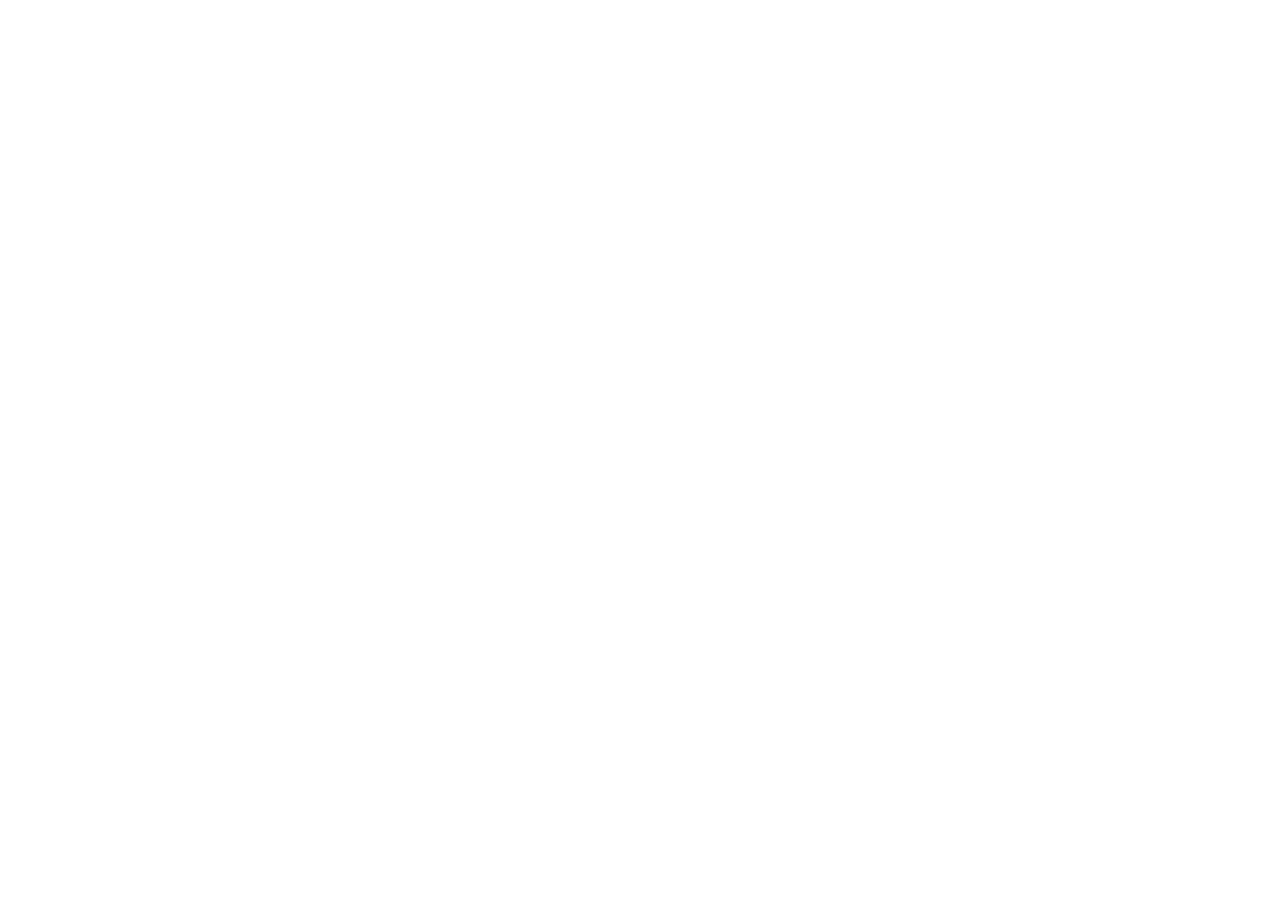
==== index.html @ ac5414c9 "Creación repositorio" ====
<!DOCTYPE html>
<html lang="en">
<head>
    <meta charset="UTF-8">
    <meta name="viewport" content="width=device-width, initial-scale=1.0">
    <title>Document</title>
    
     <!-- LINK BOOTSTRAP -->
     <link rel="stylesheet" href="https://cdn.jsdelivr.net/npm/bootstrap@5.3.3/dist/css/bootstrap.min.css" />
     <!-- LINK CSS -->
    <link rel="stylesheet" href="css/styles.css" />
    <!-- JQUERY -->
    <script src="https://cdnjs.cloudflare.com/ajax/libs/jquery/3.7.1/jquery.min.js" integrity="sha512-v2CJ7UaYy4JwqLDIrZUI/4hqeoQieOmAZNXBeQyjo21dadnwR+8ZaIJVT8EE2iyI61OV8e6M8PP2/4hpQINQ/g==" crossorigin="anonymous" referrerpolicy="no-referrer"></script>


</head>
<body>
    







 <!-- JAVASCRIPT BOOTSTRAP -->
 <script src="https://cdn.jsdelivr.net/npm/bootstrap@5.3.3/dist/js/bootstrap.bundle.min.js" integrity="sha384-YvpcrYf0tY3lHB60NNkmXc5s9fDVZLESaAA55NDzOxhy9GkcIdslK1eN7N6jIeHz" crossorigin="anonymous"></script>


 <!-- JAVASCRIPT -->
  <script src="js/script.js"></script>
</body>
</html>
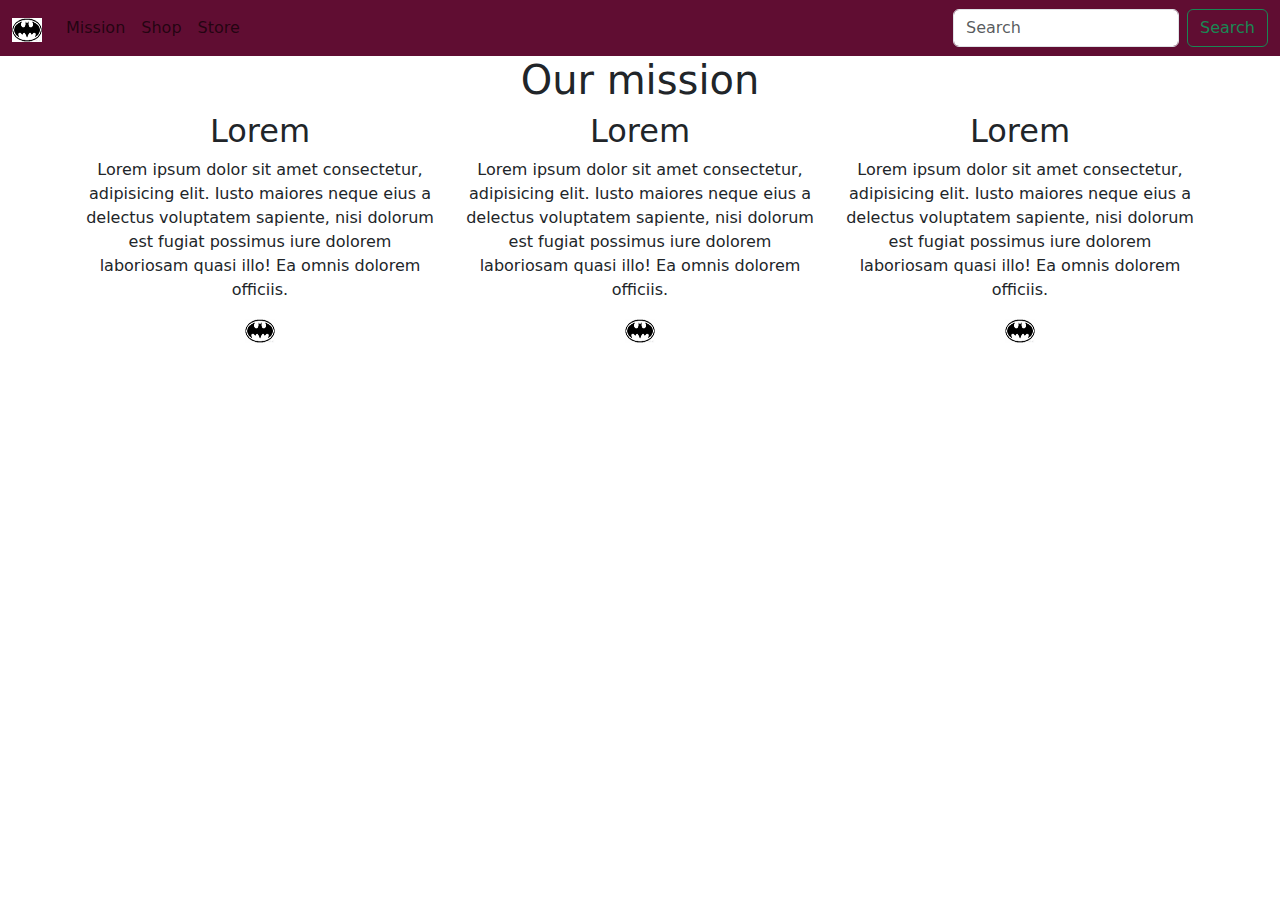
==== commit b60983ae: "Avances (25-10-2024)" ====
--- a/index.html
+++ b/index.html
@@ -15,14 +15,73 @@
 
 </head>
 <body>
-    
+    <!-- NAVBAR BOOTSTRAP -->
+    <nav class="navbar navbar-expand-lg navbar-light" style="background-color: #600D32;">
+        <div class="container-fluid">
+          <a class="navbar-brand" href="#">
+            <img src="media/img/logo.png" alt="" width="30" height="24">
+          </a>
+          <button class="navbar-toggler" type="button" data-bs-toggle="collapse" data-bs-target="#navbarSupportedContent" aria-controls="navbarSupportedContent" aria-expanded="false" aria-label="Toggle navigation">
+            <span class="navbar-toggler-icon"></span>
+          </button>
+          <div class="collapse navbar-collapse" id="navbarSupportedContent">
+            <ul class="navbar-nav me-auto mb-2 mb-lg-0">
+              <li class="nav-item">
+                <a class="nav-link" href="#">Mission</a>
+              </li>
+              <li class="nav-item">
+                <a class="nav-link" href="#">Shop</a>
+              </li>
+              <li class="nav-item">
+                <a class="nav-link" href="#">Store</a>
+              </li>
+
+            </ul>
+            <form class="d-flex">
+              <input class="form-control me-2" type="search" placeholder="Search" aria-label="Search">
+              <button class="btn btn-outline-success" type="submit">Search</button>
+            </form>
+          </div>
+        </div>
+      </nav>
+
+<!--MISSION SECTION-->
+<section class="mission">
+<div class="container text-center">
+<h1> Our mission</h1>
+</div>
+<div class="container text-center">
+
+<div class="row">
+    <div class="col" >
+        <h2>Lorem</h2>
+        <p>Lorem ipsum dolor sit amet consectetur, adipisicing elit. Iusto maiores neque eius a delectus voluptatem sapiente, nisi dolorum est fugiat possimus iure dolorem laboriosam quasi illo! Ea omnis dolorem officiis.</p>
+        <img src="media/img/logo.png" alt="" width="30" height="24">
+        </div>
+        <div class="col">
+            <h2>Lorem</h2>
+            <p>Lorem ipsum dolor sit amet consectetur, adipisicing elit. Iusto maiores neque eius a delectus voluptatem sapiente, nisi dolorum est fugiat possimus iure dolorem laboriosam quasi illo! Ea omnis dolorem officiis.</p>
+            <img src="media/img/logo.png" alt="" width="30" height="24">
+            </div>
+            <div class="col">
+                <h2>Lorem</h2>
+                <p>Lorem ipsum dolor sit amet consectetur, adipisicing elit. Iusto maiores neque eius a delectus voluptatem sapiente, nisi dolorum est fugiat possimus iure dolorem laboriosam quasi illo! Ea omnis dolorem officiis.</p>
+                <img src="media/img/logo.png" alt="" width="30" height="24">
+                </div>
+
+            </div>
+            </div>
+</section>
+
+<!--SHOPS SECTION-->
+<!--STORES SECTION-->
 
 
 
 
 
-
-
+<!--FOOTER SECTION-->
+<footer></footer>
  <!-- JAVASCRIPT BOOTSTRAP -->
  <script src="https://cdn.jsdelivr.net/npm/bootstrap@5.3.3/dist/js/bootstrap.bundle.min.js" integrity="sha384-YvpcrYf0tY3lHB60NNkmXc5s9fDVZLESaAA55NDzOxhy9GkcIdslK1eN7N6jIeHz" crossorigin="anonymous"></script>
 
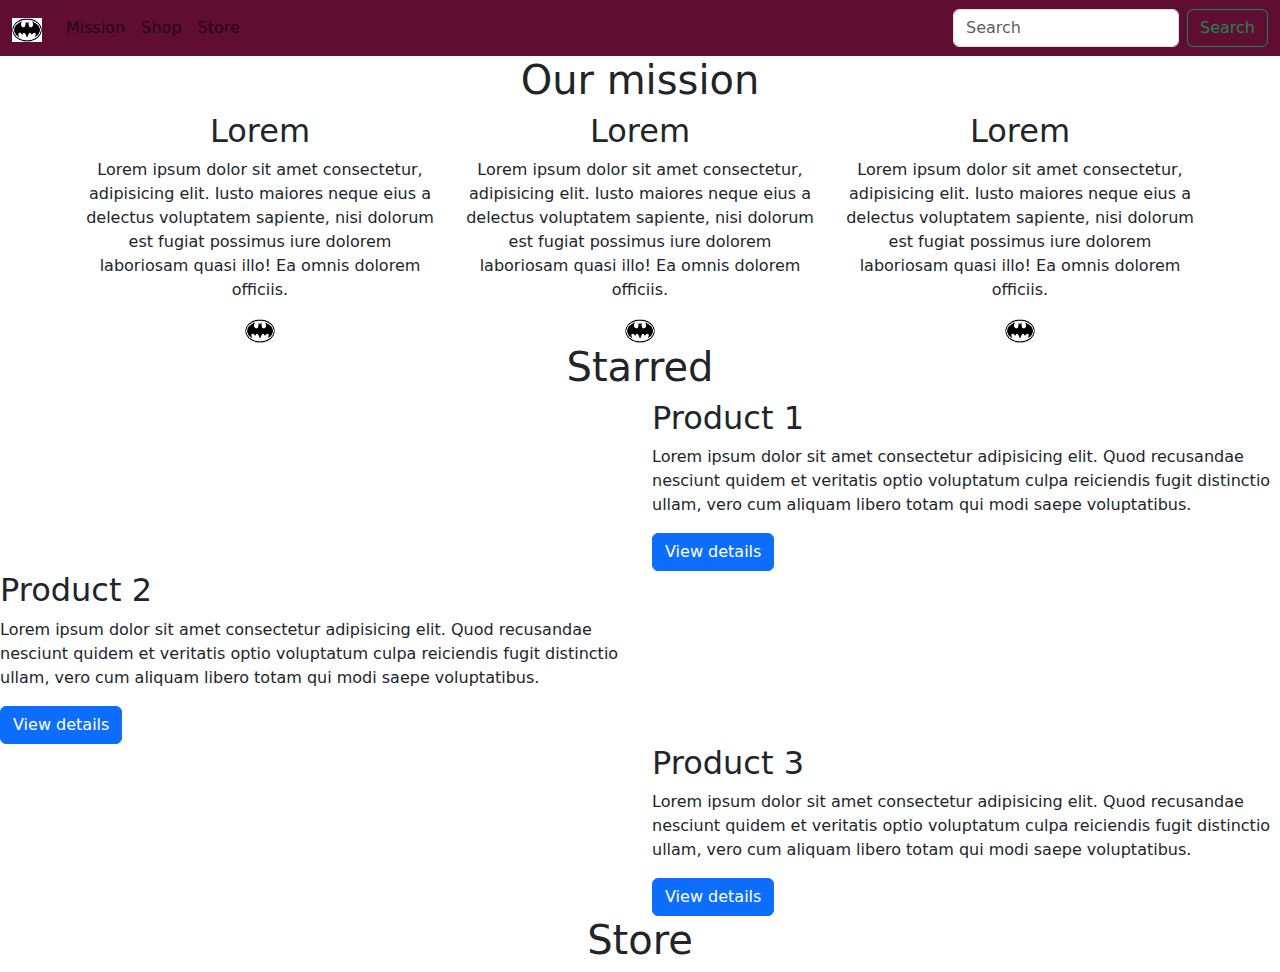
==== commit 0ed16032: "Update index.html" ====
--- a/index.html
+++ b/index.html
@@ -73,10 +73,54 @@
             </div>
 </section>
 
-<!--SHOPS SECTION-->
+
+<!--STARRED SECTION-->
+
+<section class="Starred">
+  <div>
+    <div class="container text-center">
+    <h1>Starred</h1>
+  </div>
+  <div>
+    <div class="row">
+    <div class="col-6">
+      <img src="media/img/stockcafe.jpg" alt="" >
+    </div>
+    <div class="col-6 align-self-center">
+      <h2>Product 1 </h2>
+      <p>Lorem ipsum dolor sit amet consectetur adipisicing elit. Quod recusandae nesciunt quidem et veritatis optio voluptatum culpa reiciendis fugit distinctio ullam, vero cum aliquam libero totam qui modi saepe voluptatibus.</p>
+      <button type="button" class="btn btn-primary">View details</button>
+    </div>
+    </div>
+    <div class="row">
+      <div class="col-6 align-self-center"  >
+        <h2>Product 2 </h2>
+        <p>Lorem ipsum dolor sit amet consectetur adipisicing elit. Quod recusandae nesciunt quidem et veritatis optio voluptatum culpa reiciendis fugit distinctio ullam, vero cum aliquam libero totam qui modi saepe voluptatibus.</p>
+        <button type="button" class="btn btn-primary">View details</button>
+      </div>
+      <div class="col-6">
+        <img src="media/img/stockcafe.jpg" alt="" >
+      </div>
+      </div>
+      <div class="row">
+        <div class="col-6">
+          <img src="media/img/stockcafe.jpg" alt="" >
+        </div>
+        <div class="col-6 align-self-center">
+          <h2>Product 3 </h2>
+          <p>Lorem ipsum dolor sit amet consectetur adipisicing elit. Quod recusandae nesciunt quidem et veritatis optio voluptatum culpa reiciendis fugit distinctio ullam, vero cum aliquam libero totam qui modi saepe voluptatibus.</p>
+          <button type="button" class="btn btn-primary">View details</button>
+        </div>
+        </div>
+  </div>
+  </div>
+</section>
 <!--STORES SECTION-->
-
-
+<section class="Store">
+  <div class="container text-center">
+    <h1>Store</h1>
+  </div>
+</section>
 
 
 
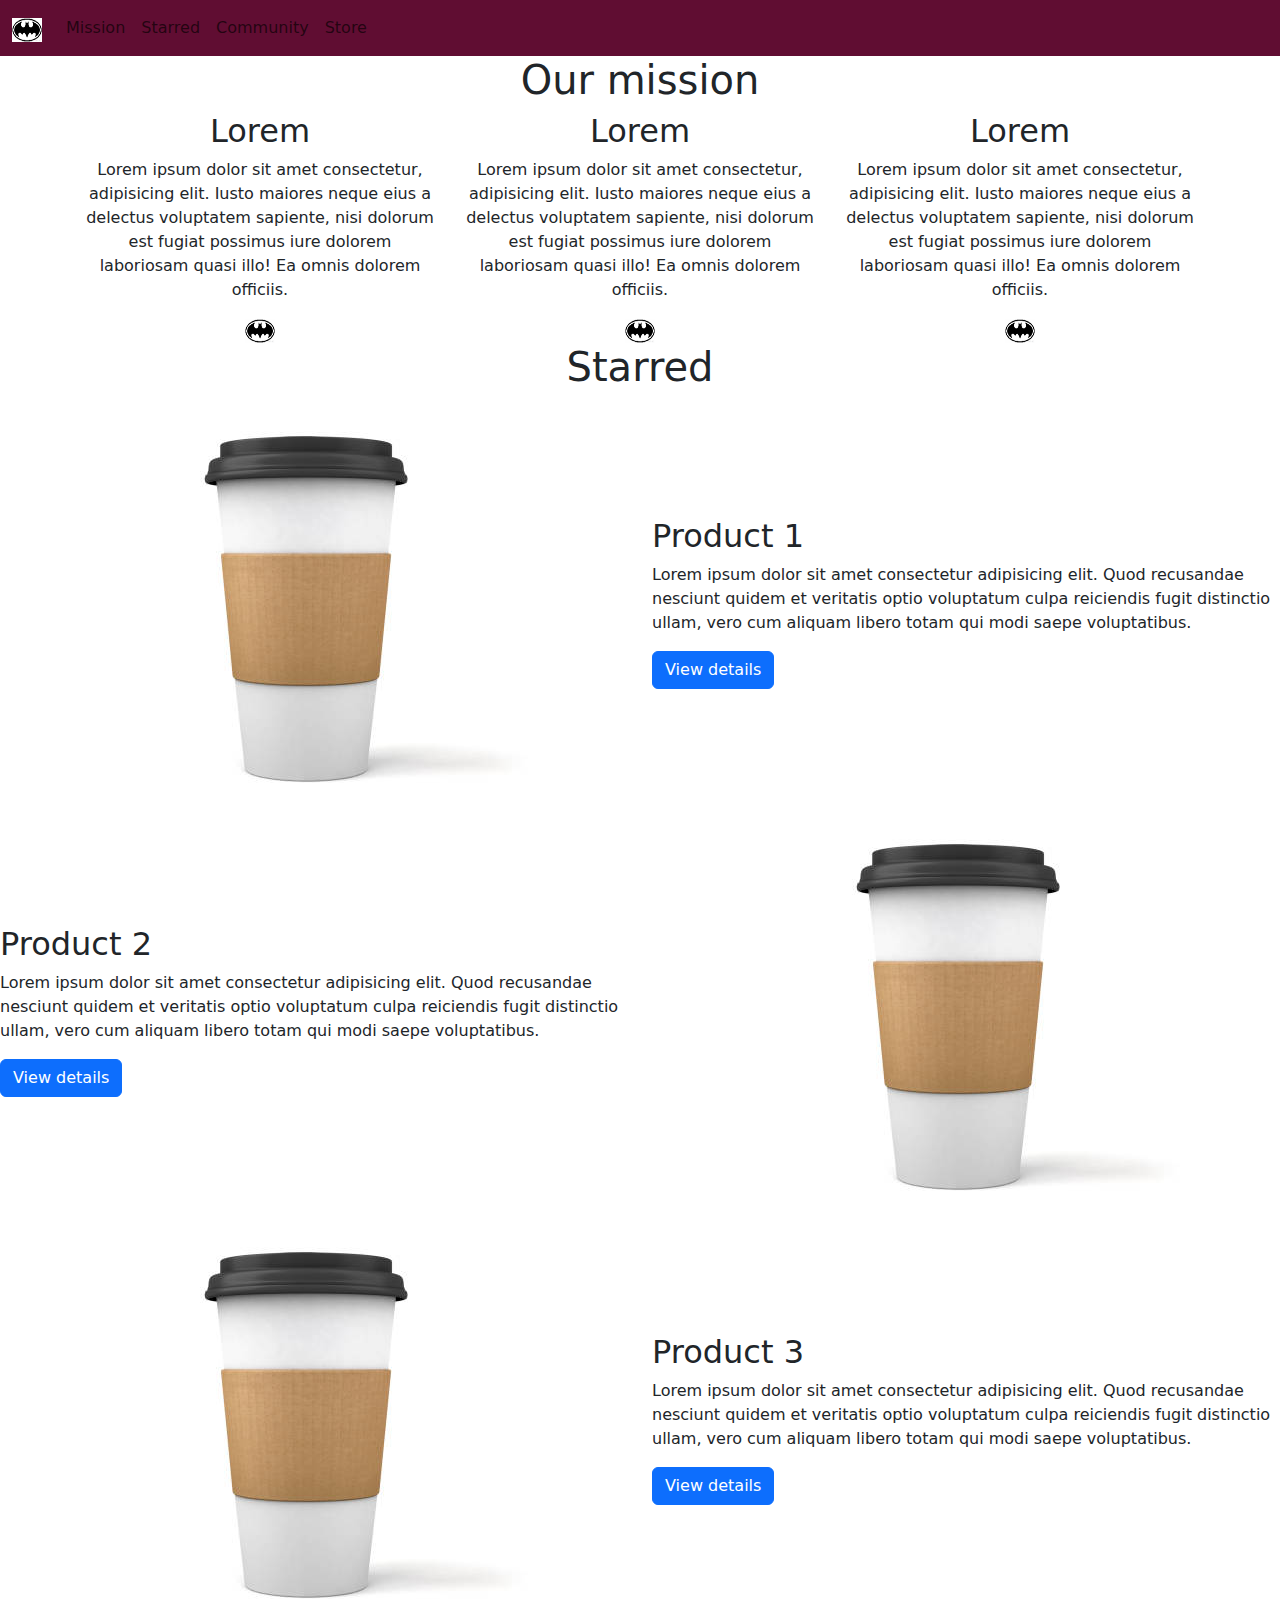
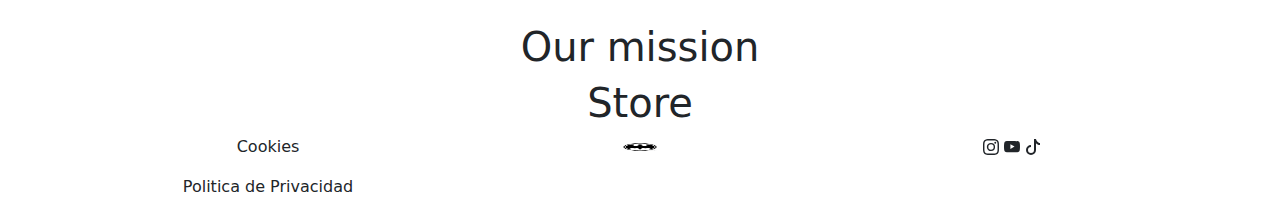
==== commit 699a02da: "avance 26/10/24 2" ====
--- a/index.html
+++ b/index.html
@@ -30,17 +30,16 @@
                 <a class="nav-link" href="#">Mission</a>
               </li>
               <li class="nav-item">
-                <a class="nav-link" href="#">Shop</a>
+                <a class="nav-link" href="#">Starred</a>
+              </li>
+              <li class="nav-item">
+                <a class="nav-link" href="#">Community</a>
               </li>
               <li class="nav-item">
                 <a class="nav-link" href="#">Store</a>
               </li>
 
             </ul>
-            <form class="d-flex">
-              <input class="form-control me-2" type="search" placeholder="Search" aria-label="Search">
-              <button class="btn btn-outline-success" type="submit">Search</button>
-            </form>
           </div>
         </div>
       </nav>
@@ -115,6 +114,14 @@
   </div>
   </div>
 </section>
+
+<!--MISSION SECTION-->
+<section class="mission">
+  <div class="container text-center">
+  <h1> Our mission</h1>
+  </div>
+  <div class="container text-center">
+
 <!--STORES SECTION-->
 <section class="Store">
   <div class="container text-center">
@@ -122,10 +129,35 @@
   </div>
 </section>
 
-
-
 <!--FOOTER SECTION-->
-<footer></footer>
+<footer>
+  <div class="container">
+    <div class="row">
+      <div class="col-4">
+ 
+      <p>Cookies</p>
+      <p>Politica de Privacidad</p>
+   
+    </div>
+    
+<div class="col-4">
+   <img src="media/img/logo.png" alt="" width="10%" height="10%">
+</div>
+<div class="col-4 ">
+  <svg xmlns="http://www.w3.org/2000/svg" width="16" height="16" fill="currentColor" class="bi bi-instagram" viewBox="0 0 16 16">
+    <path d="M8 0C5.829 0 5.556.01 4.703.048 3.85.088 3.269.222 2.76.42a3.9 3.9 0 0 0-1.417.923A3.9 3.9 0 0 0 .42 2.76C.222 3.268.087 3.85.048 4.7.01 5.555 0 5.827 0 8.001c0 2.172.01 2.444.048 3.297.04.852.174 1.433.372 1.942.205.526.478.972.923 1.417.444.445.89.719 1.416.923.51.198 1.09.333 1.942.372C5.555 15.99 5.827 16 8 16s2.444-.01 3.298-.048c.851-.04 1.434-.174 1.943-.372a3.9 3.9 0 0 0 1.416-.923c.445-.445.718-.891.923-1.417.197-.509.332-1.09.372-1.942C15.99 10.445 16 10.173 16 8s-.01-2.445-.048-3.299c-.04-.851-.175-1.433-.372-1.941a3.9 3.9 0 0 0-.923-1.417A3.9 3.9 0 0 0 13.24.42c-.51-.198-1.092-.333-1.943-.372C10.443.01 10.172 0 7.998 0zm-.717 1.442h.718c2.136 0 2.389.007 3.232.046.78.035 1.204.166 1.486.275.373.145.64.319.92.599s.453.546.598.92c.11.281.24.705.275 1.485.039.843.047 1.096.047 3.231s-.008 2.389-.047 3.232c-.035.78-.166 1.203-.275 1.485a2.5 2.5 0 0 1-.599.919c-.28.28-.546.453-.92.598-.28.11-.704.24-1.485.276-.843.038-1.096.047-3.232.047s-2.39-.009-3.233-.047c-.78-.036-1.203-.166-1.485-.276a2.5 2.5 0 0 1-.92-.598 2.5 2.5 0 0 1-.6-.92c-.109-.281-.24-.705-.275-1.485-.038-.843-.046-1.096-.046-3.233s.008-2.388.046-3.231c.036-.78.166-1.204.276-1.486.145-.373.319-.64.599-.92s.546-.453.92-.598c.282-.11.705-.24 1.485-.276.738-.034 1.024-.044 2.515-.045zm4.988 1.328a.96.96 0 1 0 0 1.92.96.96 0 0 0 0-1.92m-4.27 1.122a4.109 4.109 0 1 0 0 8.217 4.109 4.109 0 0 0 0-8.217m0 1.441a2.667 2.667 0 1 1 0 5.334 2.667 2.667 0 0 1 0-5.334"/>
+  </svg>
+  <svg xmlns="http://www.w3.org/2000/svg" width="16" height="16" fill="currentColor" class="bi bi-youtube" viewBox="0 0 16 16">
+    <path d="M8.051 1.999h.089c.822.003 4.987.033 6.11.335a2.01 2.01 0 0 1 1.415 1.42c.101.38.172.883.22 1.402l.01.104.022.26.008.104c.065.914.073 1.77.074 1.957v.075c-.001.194-.01 1.108-.082 2.06l-.008.105-.009.104c-.05.572-.124 1.14-.235 1.558a2.01 2.01 0 0 1-1.415 1.42c-1.16.312-5.569.334-6.18.335h-.142c-.309 0-1.587-.006-2.927-.052l-.17-.006-.087-.004-.171-.007-.171-.007c-1.11-.049-2.167-.128-2.654-.26a2.01 2.01 0 0 1-1.415-1.419c-.111-.417-.185-.986-.235-1.558L.09 9.82l-.008-.104A31 31 0 0 1 0 7.68v-.123c.002-.215.01-.958.064-1.778l.007-.103.003-.052.008-.104.022-.26.01-.104c.048-.519.119-1.023.22-1.402a2.01 2.01 0 0 1 1.415-1.42c.487-.13 1.544-.21 2.654-.26l.17-.007.172-.006.086-.003.171-.007A100 100 0 0 1 7.858 2zM6.4 5.209v4.818l4.157-2.408z"/>
+  </svg>
+  <svg xmlns="http://www.w3.org/2000/svg" width="16" height="16" fill="currentColor" class="bi bi-tiktok" viewBox="0 0 16 16">
+    <path d="M9 0h1.98c.144.715.54 1.617 1.235 2.512C12.895 3.389 13.797 4 15 4v2c-1.753 0-3.07-.814-4-1.829V11a5 5 0 1 1-5-5v2a3 3 0 1 0 3 3z"/>
+  </svg>
+</div>
+</div>
+</div>
+</div>
+</footer>
  <!-- JAVASCRIPT BOOTSTRAP -->
  <script src="https://cdn.jsdelivr.net/npm/bootstrap@5.3.3/dist/js/bootstrap.bundle.min.js" integrity="sha384-YvpcrYf0tY3lHB60NNkmXc5s9fDVZLESaAA55NDzOxhy9GkcIdslK1eN7N6jIeHz" crossorigin="anonymous"></script>
 
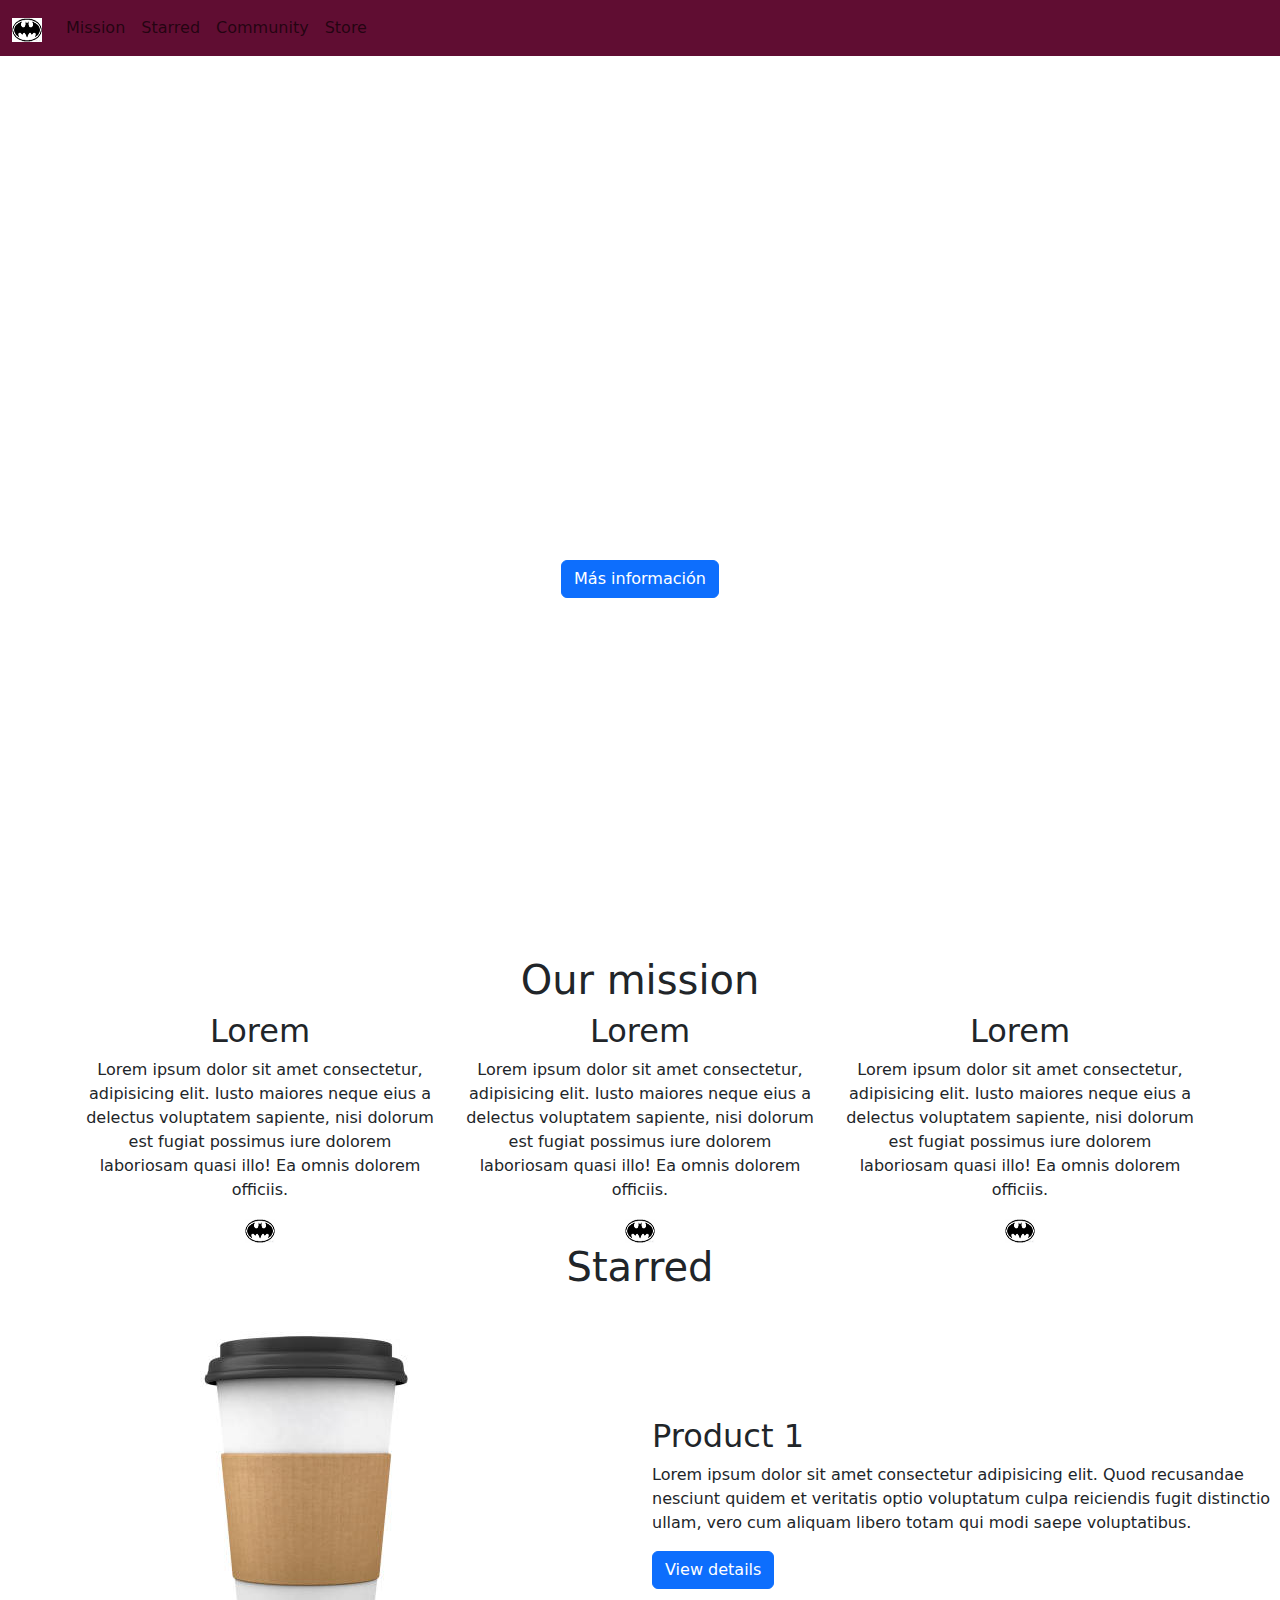
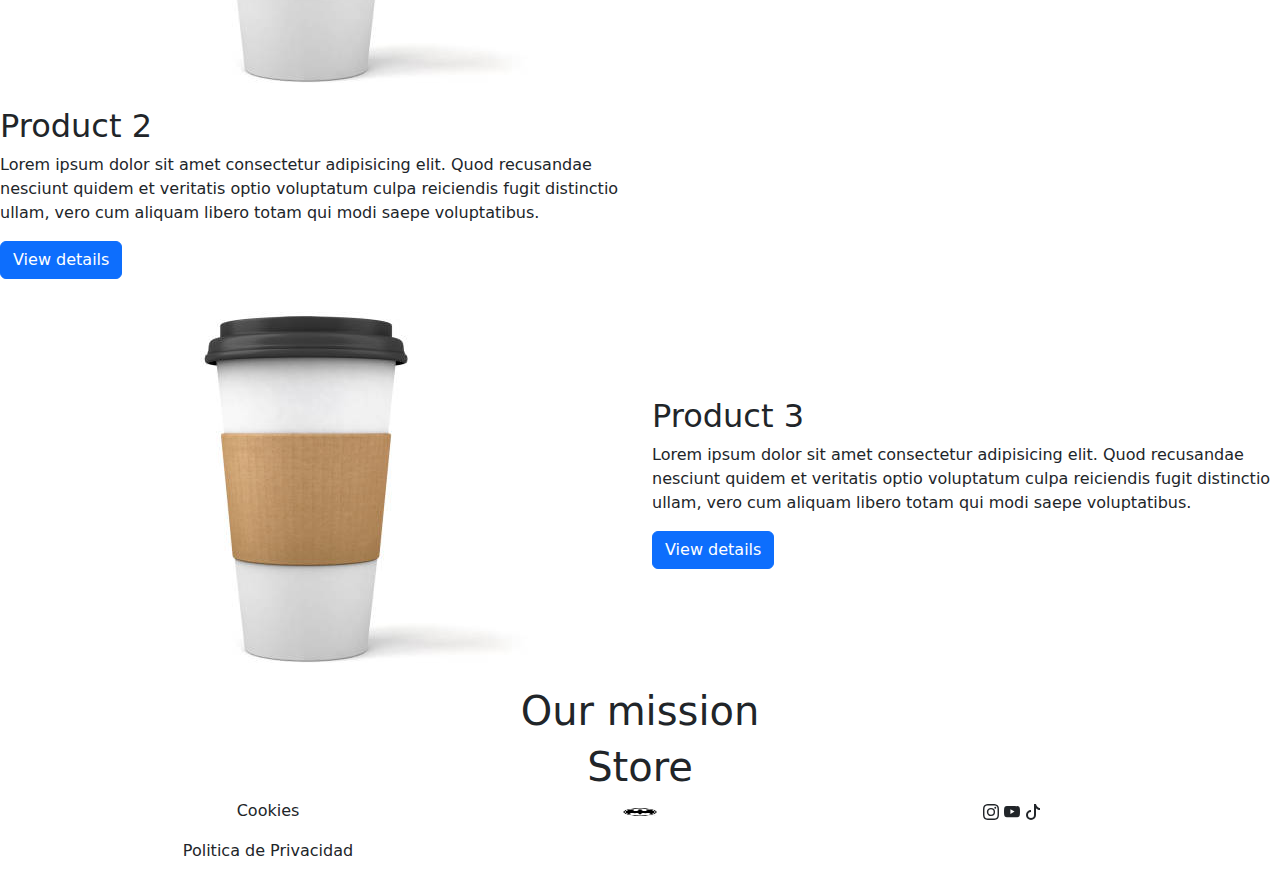
==== commit cf2d409b: "Home video" ====
--- a/index.html
+++ b/index.html
@@ -11,8 +11,8 @@
     <link rel="stylesheet" href="css/styles.css" />
     <!-- JQUERY -->
     <script src="https://cdnjs.cloudflare.com/ajax/libs/jquery/3.7.1/jquery.min.js" integrity="sha512-v2CJ7UaYy4JwqLDIrZUI/4hqeoQieOmAZNXBeQyjo21dadnwR+8ZaIJVT8EE2iyI61OV8e6M8PP2/4hpQINQ/g==" crossorigin="anonymous" referrerpolicy="no-referrer"></script>
-
-
+    <!-- FAVICON ACTUALIZAR CUANDO ESTÉ EL LOGO -->
+    <link href="media/img/favicon.png" rel="icon" type="image/png" />
 </head>
 <body>
     <!-- NAVBAR BOOTSTRAP -->
@@ -44,6 +44,56 @@
         </div>
       </nav>
 
+<!--HERO SECTION-->
+
+<header class="bg-video-header">
+  <video autoplay loop muted playsinline class="bg-video">
+      <source src="media/video/videoheader.mp4" type="video/mp4">
+      Tu navegador no soporta la reproducción de videos.
+  </video>
+  <div class="h-100 d-flex justify-content-center align-items-center overlay">
+      <div class="text-center text-white">
+          <h1 class="display-4">Tu Título Aquí</h1>
+          <p class="lead">Descripción o texto opcional.</p>
+          <a href="#contenido" class="btn btn-primary mt-4">Más información</a>
+      </div>
+  </div>
+</header>
+
+
+
+
+
+
+
+
+
+
+
+
+
+
+
+<!-- <div class="text-light" style="background-color: #2c2c32;">
+<div class="container pt-5">
+<div clss="row">
+<div class=" col-lg-4">
+    <h2>Algebra</h2>
+    <h2>Made simple.</h2>
+    <h3>Become an Algebra Superstar!</h3>
+    <p>By following the program on Algrdijidjfdifjdifjdfjdfdjfd</p>
+    <p class="fs-8"> by using this website you agree</p>
+</div>
+</div>
+<div class="col-lg-8">
+   <img class="mx-auto d-block w-75" src="media/img/logo.png">
+</div>
+</div>
+</div>
+</div>
+</div> -->
+
+
 <!--MISSION SECTION-->
 <section class="mission">
 <div class="container text-center">
@@ -98,7 +148,7 @@
         <button type="button" class="btn btn-primary">View details</button>
       </div>
       <div class="col-6">
-        <img src="media/img/stockcafe.jpg" alt="" >
+        <!-- <img src="media/img/stockcafe.jpg" alt="" > -->
       </div>
       </div>
       <div class="row">
--- a/css/styles.css
+++ b/css/styles.css
@@ -0,0 +1,35 @@
+* {
+    margin: 0;
+    padding: 0;
+    box-sizing: border-box;
+    scroll-behavior: smooth;
+}
+
+
+.bg-video-header {
+    position: relative;
+    width: 100vw;
+    height: 100vh;
+    overflow: hidden;
+}
+
+.bg-video {
+    position: absolute;
+    top: 50%;
+    left: 50%;
+    width: 100%;
+    height: 100%;
+    object-fit: cover;
+    transform: translate(-50%, -50%);
+    z-index: 1;
+    filter: brightness(0.7);
+}
+
+.overlay {
+    position: absolute;
+    top: 0;
+    left: 0;
+    width: 100%;
+    height: 100%;
+    z-index: 2;
+}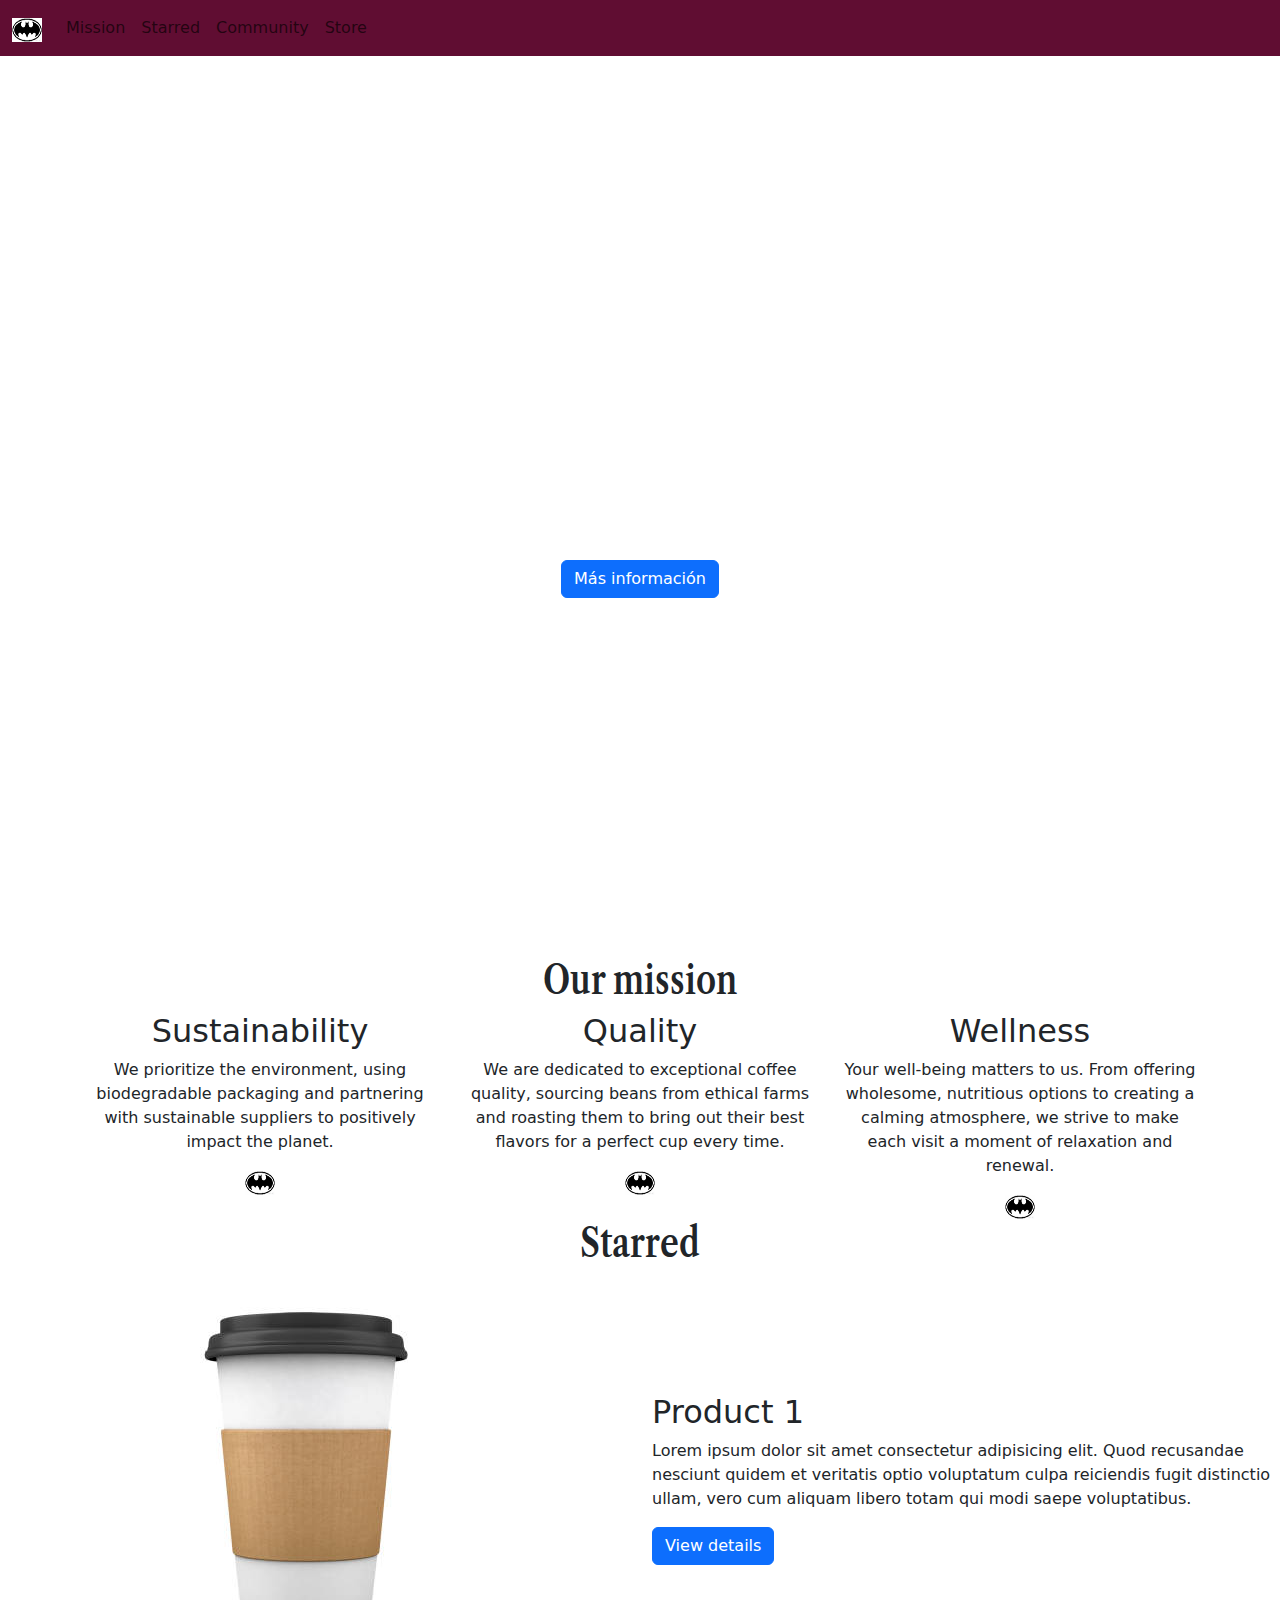
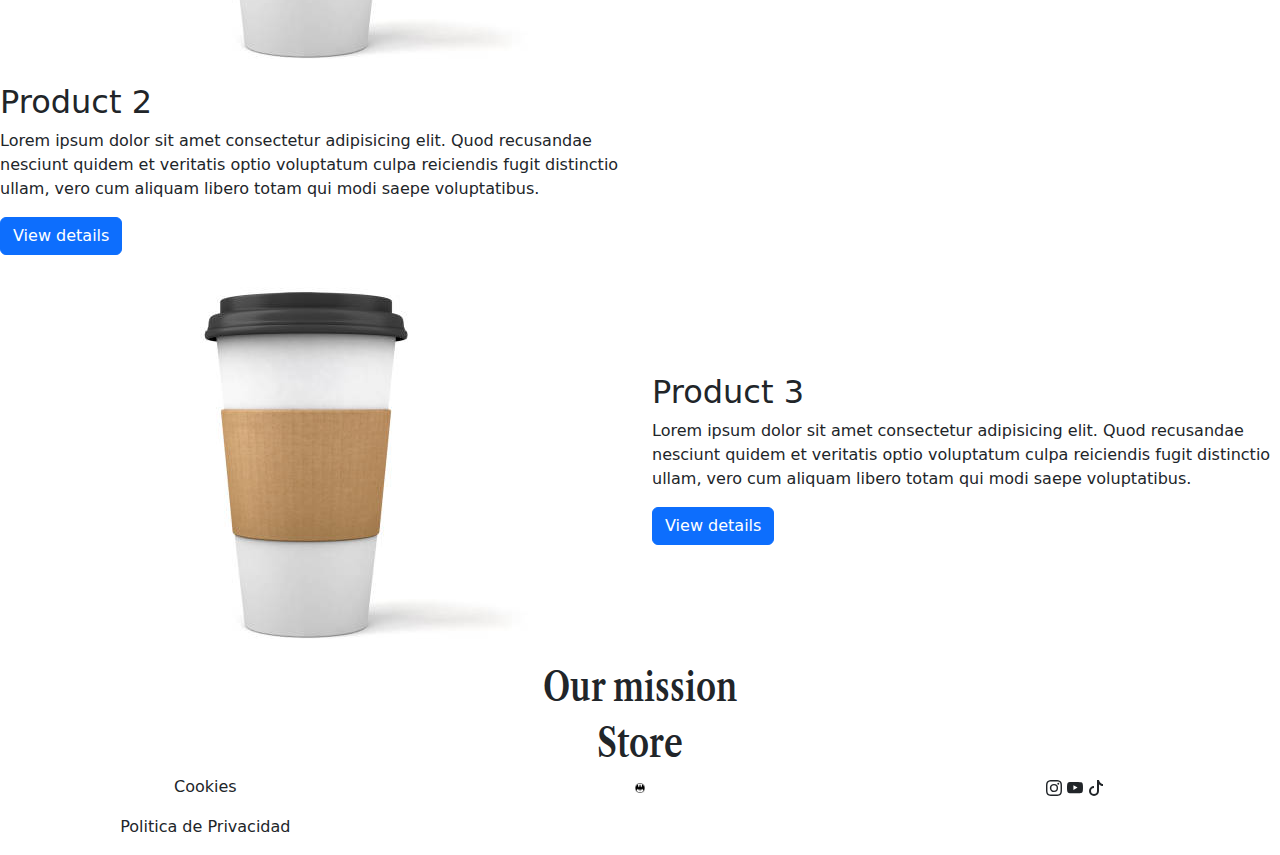
==== commit 3f8723dd: "Avances" ====
--- a/index.html
+++ b/index.html
@@ -49,49 +49,15 @@
 <header class="bg-video-header">
   <video autoplay loop muted playsinline class="bg-video">
       <source src="media/video/videoheader.mp4" type="video/mp4">
-      Tu navegador no soporta la reproducción de videos.
   </video>
   <div class="h-100 d-flex justify-content-center align-items-center overlay">
       <div class="text-center text-white">
-          <h1 class="display-4">Tu Título Aquí</h1>
+          <h1 class="display-4">WELCOME TO</h1>
           <p class="lead">Descripción o texto opcional.</p>
           <a href="#contenido" class="btn btn-primary mt-4">Más información</a>
       </div>
   </div>
 </header>
-
-
-
-
-
-
-
-
-
-
-
-
-
-
-
-<!-- <div class="text-light" style="background-color: #2c2c32;">
-<div class="container pt-5">
-<div clss="row">
-<div class=" col-lg-4">
-    <h2>Algebra</h2>
-    <h2>Made simple.</h2>
-    <h3>Become an Algebra Superstar!</h3>
-    <p>By following the program on Algrdijidjfdifjdifjdfjdfdjfd</p>
-    <p class="fs-8"> by using this website you agree</p>
-</div>
-</div>
-<div class="col-lg-8">
-   <img class="mx-auto d-block w-75" src="media/img/logo.png">
-</div>
-</div>
-</div>
-</div>
-</div> -->
 
 
 <!--MISSION SECTION-->
@@ -102,19 +68,19 @@
 <div class="container text-center">
 
 <div class="row">
-    <div class="col" >
-        <h2>Lorem</h2>
-        <p>Lorem ipsum dolor sit amet consectetur, adipisicing elit. Iusto maiores neque eius a delectus voluptatem sapiente, nisi dolorum est fugiat possimus iure dolorem laboriosam quasi illo! Ea omnis dolorem officiis.</p>
+    <div class="col">
+        <h2>Sustainability</h2>
+        <p>We prioritize the environment, using biodegradable packaging and partnering with sustainable suppliers to positively impact the planet.</p>
         <img src="media/img/logo.png" alt="" width="30" height="24">
         </div>
         <div class="col">
-            <h2>Lorem</h2>
-            <p>Lorem ipsum dolor sit amet consectetur, adipisicing elit. Iusto maiores neque eius a delectus voluptatem sapiente, nisi dolorum est fugiat possimus iure dolorem laboriosam quasi illo! Ea omnis dolorem officiis.</p>
+            <h2>Quality</h2>
+            <p>We are dedicated to exceptional coffee quality, sourcing beans from ethical farms and roasting them to bring out their best flavors for a perfect cup every time.</p>
             <img src="media/img/logo.png" alt="" width="30" height="24">
             </div>
             <div class="col">
-                <h2>Lorem</h2>
-                <p>Lorem ipsum dolor sit amet consectetur, adipisicing elit. Iusto maiores neque eius a delectus voluptatem sapiente, nisi dolorum est fugiat possimus iure dolorem laboriosam quasi illo! Ea omnis dolorem officiis.</p>
+                <h2>Wellness</h2>
+                <p>Your well-being matters to us. From offering wholesome, nutritious options to creating a calming atmosphere, we strive to make each visit a moment of relaxation and renewal.</p>
                 <img src="media/img/logo.png" alt="" width="30" height="24">
                 </div>
 
@@ -171,7 +137,7 @@
   <h1> Our mission</h1>
   </div>
   <div class="container text-center">
-
+</div>
 <!--STORES SECTION-->
 <section class="Store">
   <div class="container text-center">
@@ -181,33 +147,33 @@
 
 <!--FOOTER SECTION-->
 <footer>
-  <div class="container">
-    <div class="row">
-      <div class="col-4">
- 
-      <p>Cookies</p>
-      <p>Politica de Privacidad</p>
-   
-    </div>
+  <div class=".container-fluid">
+    <div class="row text-center">
+      <div class="col">
+        <p>Cookies</p>
+        <p>Politica de Privacidad</p>
+      </div>
     
-<div class="col-4">
-   <img src="media/img/logo.png" alt="" width="10%" height="10%">
-</div>
-<div class="col-4 ">
-  <svg xmlns="http://www.w3.org/2000/svg" width="16" height="16" fill="currentColor" class="bi bi-instagram" viewBox="0 0 16 16">
-    <path d="M8 0C5.829 0 5.556.01 4.703.048 3.85.088 3.269.222 2.76.42a3.9 3.9 0 0 0-1.417.923A3.9 3.9 0 0 0 .42 2.76C.222 3.268.087 3.85.048 4.7.01 5.555 0 5.827 0 8.001c0 2.172.01 2.444.048 3.297.04.852.174 1.433.372 1.942.205.526.478.972.923 1.417.444.445.89.719 1.416.923.51.198 1.09.333 1.942.372C5.555 15.99 5.827 16 8 16s2.444-.01 3.298-.048c.851-.04 1.434-.174 1.943-.372a3.9 3.9 0 0 0 1.416-.923c.445-.445.718-.891.923-1.417.197-.509.332-1.09.372-1.942C15.99 10.445 16 10.173 16 8s-.01-2.445-.048-3.299c-.04-.851-.175-1.433-.372-1.941a3.9 3.9 0 0 0-.923-1.417A3.9 3.9 0 0 0 13.24.42c-.51-.198-1.092-.333-1.943-.372C10.443.01 10.172 0 7.998 0zm-.717 1.442h.718c2.136 0 2.389.007 3.232.046.78.035 1.204.166 1.486.275.373.145.64.319.92.599s.453.546.598.92c.11.281.24.705.275 1.485.039.843.047 1.096.047 3.231s-.008 2.389-.047 3.232c-.035.78-.166 1.203-.275 1.485a2.5 2.5 0 0 1-.599.919c-.28.28-.546.453-.92.598-.28.11-.704.24-1.485.276-.843.038-1.096.047-3.232.047s-2.39-.009-3.233-.047c-.78-.036-1.203-.166-1.485-.276a2.5 2.5 0 0 1-.92-.598 2.5 2.5 0 0 1-.6-.92c-.109-.281-.24-.705-.275-1.485-.038-.843-.046-1.096-.046-3.233s.008-2.388.046-3.231c.036-.78.166-1.204.276-1.486.145-.373.319-.64.599-.92s.546-.453.92-.598c.282-.11.705-.24 1.485-.276.738-.034 1.024-.044 2.515-.045zm4.988 1.328a.96.96 0 1 0 0 1.92.96.96 0 0 0 0-1.92m-4.27 1.122a4.109 4.109 0 1 0 0 8.217 4.109 4.109 0 0 0 0-8.217m0 1.441a2.667 2.667 0 1 1 0 5.334 2.667 2.667 0 0 1 0-5.334"/>
-  </svg>
-  <svg xmlns="http://www.w3.org/2000/svg" width="16" height="16" fill="currentColor" class="bi bi-youtube" viewBox="0 0 16 16">
-    <path d="M8.051 1.999h.089c.822.003 4.987.033 6.11.335a2.01 2.01 0 0 1 1.415 1.42c.101.38.172.883.22 1.402l.01.104.022.26.008.104c.065.914.073 1.77.074 1.957v.075c-.001.194-.01 1.108-.082 2.06l-.008.105-.009.104c-.05.572-.124 1.14-.235 1.558a2.01 2.01 0 0 1-1.415 1.42c-1.16.312-5.569.334-6.18.335h-.142c-.309 0-1.587-.006-2.927-.052l-.17-.006-.087-.004-.171-.007-.171-.007c-1.11-.049-2.167-.128-2.654-.26a2.01 2.01 0 0 1-1.415-1.419c-.111-.417-.185-.986-.235-1.558L.09 9.82l-.008-.104A31 31 0 0 1 0 7.68v-.123c.002-.215.01-.958.064-1.778l.007-.103.003-.052.008-.104.022-.26.01-.104c.048-.519.119-1.023.22-1.402a2.01 2.01 0 0 1 1.415-1.42c.487-.13 1.544-.21 2.654-.26l.17-.007.172-.006.086-.003.171-.007A100 100 0 0 1 7.858 2zM6.4 5.209v4.818l4.157-2.408z"/>
-  </svg>
-  <svg xmlns="http://www.w3.org/2000/svg" width="16" height="16" fill="currentColor" class="bi bi-tiktok" viewBox="0 0 16 16">
-    <path d="M9 0h1.98c.144.715.54 1.617 1.235 2.512C12.895 3.389 13.797 4 15 4v2c-1.753 0-3.07-.814-4-1.829V11a5 5 0 1 1-5-5v2a3 3 0 1 0 3 3z"/>
-  </svg>
-</div>
-</div>
+      <div class="col">
+        <img src="media/img/logo.png" alt="" width="10" height="10">
+      </div>
+
+      <div class="col">
+        <svg xmlns="http://www.w3.org/2000/svg" width="16" height="16" fill="currentColor" class="bi bi-instagram" viewBox="0 0 16 16">
+          <path d="M8 0C5.829 0 5.556.01 4.703.048 3.85.088 3.269.222 2.76.42a3.9 3.9 0 0 0-1.417.923A3.9 3.9 0 0 0 .42 2.76C.222 3.268.087 3.85.048 4.7.01 5.555 0 5.827 0 8.001c0 2.172.01 2.444.048 3.297.04.852.174 1.433.372 1.942.205.526.478.972.923 1.417.444.445.89.719 1.416.923.51.198 1.09.333 1.942.372C5.555 15.99 5.827 16 8 16s2.444-.01 3.298-.048c.851-.04 1.434-.174 1.943-.372a3.9 3.9 0 0 0 1.416-.923c.445-.445.718-.891.923-1.417.197-.509.332-1.09.372-1.942C15.99 10.445 16 10.173 16 8s-.01-2.445-.048-3.299c-.04-.851-.175-1.433-.372-1.941a3.9 3.9 0 0 0-.923-1.417A3.9 3.9 0 0 0 13.24.42c-.51-.198-1.092-.333-1.943-.372C10.443.01 10.172 0 7.998 0zm-.717 1.442h.718c2.136 0 2.389.007 3.232.046.78.035 1.204.166 1.486.275.373.145.64.319.92.599s.453.546.598.92c.11.281.24.705.275 1.485.039.843.047 1.096.047 3.231s-.008 2.389-.047 3.232c-.035.78-.166 1.203-.275 1.485a2.5 2.5 0 0 1-.599.919c-.28.28-.546.453-.92.598-.28.11-.704.24-1.485.276-.843.038-1.096.047-3.232.047s-2.39-.009-3.233-.047c-.78-.036-1.203-.166-1.485-.276a2.5 2.5 0 0 1-.92-.598 2.5 2.5 0 0 1-.6-.92c-.109-.281-.24-.705-.275-1.485-.038-.843-.046-1.096-.046-3.233s.008-2.388.046-3.231c.036-.78.166-1.204.276-1.486.145-.373.319-.64.599-.92s.546-.453.92-.598c.282-.11.705-.24 1.485-.276.738-.034 1.024-.044 2.515-.045zm4.988 1.328a.96.96 0 1 0 0 1.92.96.96 0 0 0 0-1.92m-4.27 1.122a4.109 4.109 0 1 0 0 8.217 4.109 4.109 0 0 0 0-8.217m0 1.441a2.667 2.667 0 1 1 0 5.334 2.667 2.667 0 0 1 0-5.334"/>
+        </svg>
+        <svg xmlns="http://www.w3.org/2000/svg" width="16" height="16" fill="currentColor" class="bi bi-youtube" viewBox="0 0 16 16">
+          <path d="M8.051 1.999h.089c.822.003 4.987.033 6.11.335a2.01 2.01 0 0 1 1.415 1.42c.101.38.172.883.22 1.402l.01.104.022.26.008.104c.065.914.073 1.77.074 1.957v.075c-.001.194-.01 1.108-.082 2.06l-.008.105-.009.104c-.05.572-.124 1.14-.235 1.558a2.01 2.01 0 0 1-1.415 1.42c-1.16.312-5.569.334-6.18.335h-.142c-.309 0-1.587-.006-2.927-.052l-.17-.006-.087-.004-.171-.007-.171-.007c-1.11-.049-2.167-.128-2.654-.26a2.01 2.01 0 0 1-1.415-1.419c-.111-.417-.185-.986-.235-1.558L.09 9.82l-.008-.104A31 31 0 0 1 0 7.68v-.123c.002-.215.01-.958.064-1.778l.007-.103.003-.052.008-.104.022-.26.01-.104c.048-.519.119-1.023.22-1.402a2.01 2.01 0 0 1 1.415-1.42c.487-.13 1.544-.21 2.654-.26l.17-.007.172-.006.086-.003.171-.007A100 100 0 0 1 7.858 2zM6.4 5.209v4.818l4.157-2.408z"/>
+        </svg>
+        <svg xmlns="http://www.w3.org/2000/svg" width="16" height="16" fill="currentColor" class="bi bi-tiktok" viewBox="0 0 16 16">
+          <path d="M9 0h1.98c.144.715.54 1.617 1.235 2.512C12.895 3.389 13.797 4 15 4v2c-1.753 0-3.07-.814-4-1.829V11a5 5 0 1 1-5-5v2a3 3 0 1 0 3 3z"/>
+        </svg>
+      </div>
 </div>
 </div>
 </footer>
+
+
  <!-- JAVASCRIPT BOOTSTRAP -->
  <script src="https://cdn.jsdelivr.net/npm/bootstrap@5.3.3/dist/js/bootstrap.bundle.min.js" integrity="sha384-YvpcrYf0tY3lHB60NNkmXc5s9fDVZLESaAA55NDzOxhy9GkcIdslK1eN7N6jIeHz" crossorigin="anonymous"></script>
 
--- a/css/styles.css
+++ b/css/styles.css
@@ -3,6 +3,36 @@
     padding: 0;
     box-sizing: border-box;
     scroll-behavior: smooth;
+}
+
+
+
+@font-face {
+    font-family:'Caslon';
+    src: url(fonts/caslon/LibreCaslonCondensed-SemiBold.woff2);
+}
+
+@font-face {
+    font-family:'Azaret';
+    src: url(fonts/azaret/AzeretMono-Black.woff);
+}
+
+
+:root {
+    /* COLORES PRIMARIOS */
+    --color1: #EE96BD;
+    --color2: #A3235C;
+    --color3: #600D32;
+    --color4: #F79D5C;
+    --color5: #08a524;
+    --color6: #F9F6EE;
+    /* TIPOGRAFÍAS */
+    --tipoTitulos: 'Azaret', sans-serif;
+    --tipoGeneral: 'Caslon', serif;
+  }
+
+h1 {
+    font-family: var(--tipoGeneral);
 }
 
 
